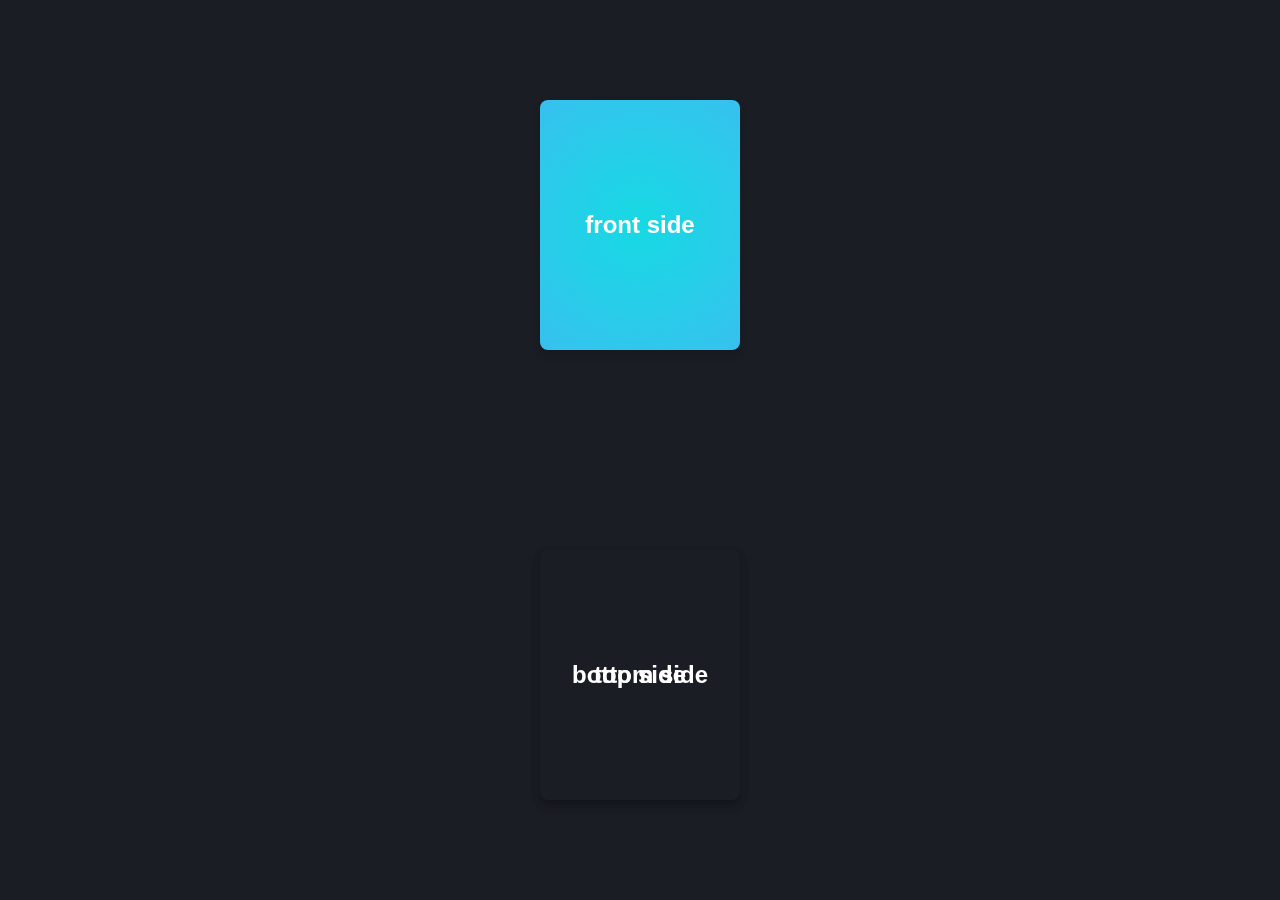
==== test.html @ 5813a65b "." ====
<!DOCTYPE html>
<html lang="en">
<head>
    <meta charset="UTF-8">
    <meta http-equiv="X-UA-Compatible" content="IE=edge">
    <meta name="viewport" content="width=device-width, initial-scale=1.0">
    <title>Document</title>
</head>
<body>
    <div class="card card_1">
        <div class="card_inner">
            <div class="card_body card_body_front">
                <h2 class="card_title">front side</h2>
            </div>
            <div class="card_body card_body_back">
                <h2 class="card_title">back side</h2>
            </div>
        </div>
    </div>
    <div class="card card_2">
        <div class="card_inner">
            <div class="card_body card_body_top">
                <h2 class="card_title">top side</h2>
            </div>
            <div class="card_body card_body_bottom">
                <h2 class="card_title">bottom side</h2>
            </div>
        </div>
    </div>
</body>
<style>
    * {
        margin: 0;
        padding: 0;
        box-sizing: border-box;
    }
    html, body {
        height: 100%;
    }
    body {
        font-family:Arial, Helvetica, sans-serif;
        background-color: #1a1d24;
        color: #fff;
        display: grid;
        place-items: center;
    }
    .card{
        width: 200px;
        height: 250px;
        perspective: 800px;
    }
    .card_inner {
        position: relative;
        height: 100%;
        transform-style: preserve-3d;
        transition: transform 0.5s;
    }
    .card:hover .card_inner {
        transform: rotateY(180deg);
    }
    .card_body {
        position: absolute;
        inset: 0;
        display: grid;
        place-items: center;
        backface-visibility: hidden;
        border-radius: 8px;
        box-shadow: 0 5px 10px rgba(0, 0, 0, 0.15);
    }
    .card_body_front {
        background-image: radial-gradient(
            circle 248px at center,
            #16d9e3 0%, #30c7ec 50%,
            #46aef7 100%
        );
    }
    .card_body_back {
        background-image: radial-gradient(
            #16d9e3 0%, #30c7ec 50%,
            #46aef7 100%
        );
        transform: rotateY(180deg);
    }
</style>
</html>
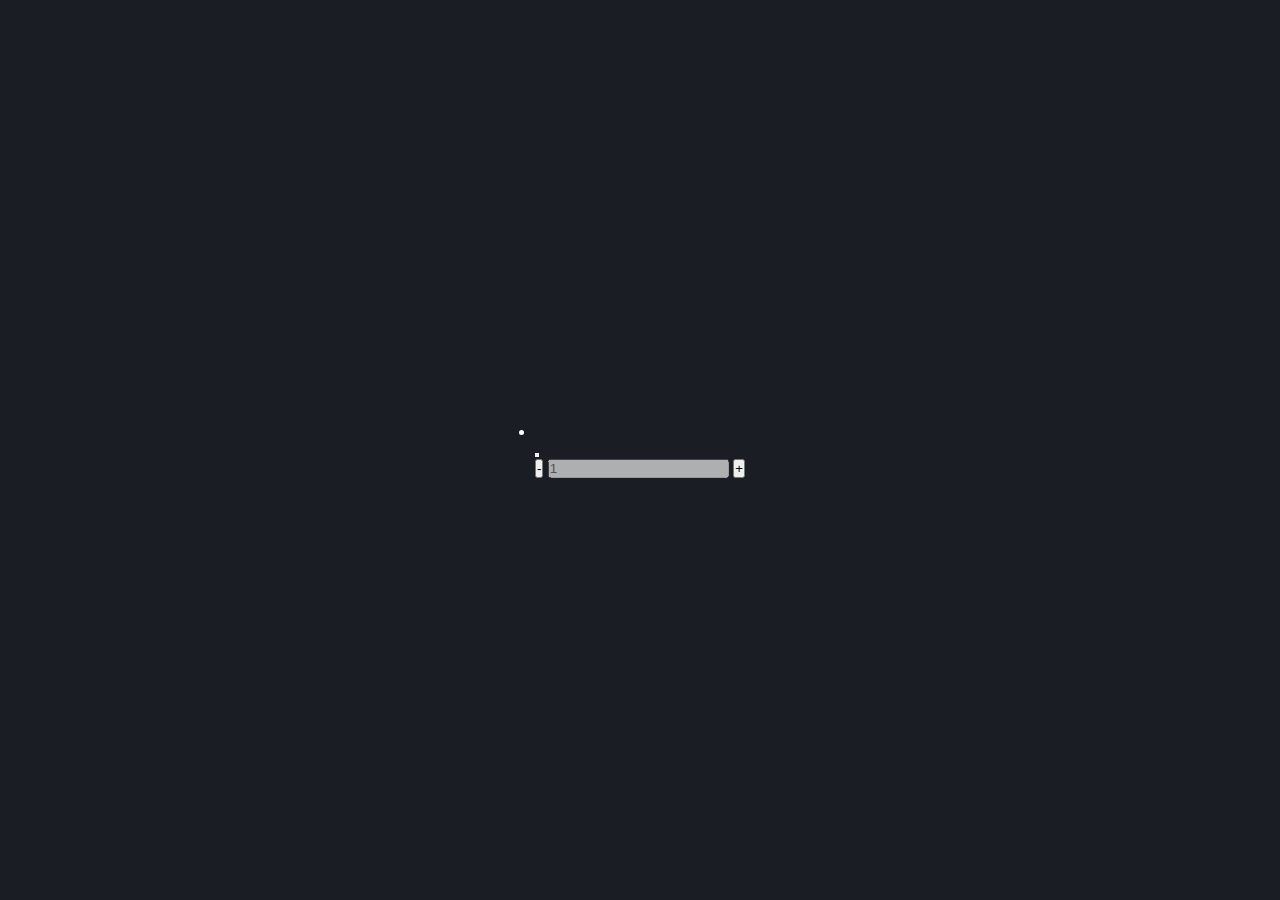
==== commit 994f5e50: "sap xong r" ====
--- a/test.html
+++ b/test.html
@@ -7,26 +7,21 @@
     <title>Document</title>
 </head>
 <body>
-    <div class="card card_1">
-        <div class="card_inner">
-            <div class="card_body card_body_front">
-                <h2 class="card_title">front side</h2>
+    <ul class="cart_list" id="cart_list">
+        <li class="cart_item">
+            <img class="cart_item_image">
+            <div class="item_detail">
+                <button onclick="remove"><ion-icon name="close"></ion-icon></button>
+                <div class="product_name"></div>
+                <div class="product_price"></div>
+                <div class="quantity_select">
+                    <button onclick="subtract">-</button>
+                    <input type="text" id="quantity_input" value="1" disabled>
+                    <button onclick="add">+</button>
+                </div>
             </div>
-            <div class="card_body card_body_back">
-                <h2 class="card_title">back side</h2>
-            </div>
-        </div>
-    </div>
-    <div class="card card_2">
-        <div class="card_inner">
-            <div class="card_body card_body_top">
-                <h2 class="card_title">top side</h2>
-            </div>
-            <div class="card_body card_body_bottom">
-                <h2 class="card_title">bottom side</h2>
-            </div>
-        </div>
-    </div>
+        </li>
+    </ul>
 </body>
 <style>
     * {
@@ -44,42 +39,5 @@
         display: grid;
         place-items: center;
     }
-    .card{
-        width: 200px;
-        height: 250px;
-        perspective: 800px;
-    }
-    .card_inner {
-        position: relative;
-        height: 100%;
-        transform-style: preserve-3d;
-        transition: transform 0.5s;
-    }
-    .card:hover .card_inner {
-        transform: rotateY(180deg);
-    }
-    .card_body {
-        position: absolute;
-        inset: 0;
-        display: grid;
-        place-items: center;
-        backface-visibility: hidden;
-        border-radius: 8px;
-        box-shadow: 0 5px 10px rgba(0, 0, 0, 0.15);
-    }
-    .card_body_front {
-        background-image: radial-gradient(
-            circle 248px at center,
-            #16d9e3 0%, #30c7ec 50%,
-            #46aef7 100%
-        );
-    }
-    .card_body_back {
-        background-image: radial-gradient(
-            #16d9e3 0%, #30c7ec 50%,
-            #46aef7 100%
-        );
-        transform: rotateY(180deg);
-    }
 </style>
 </html>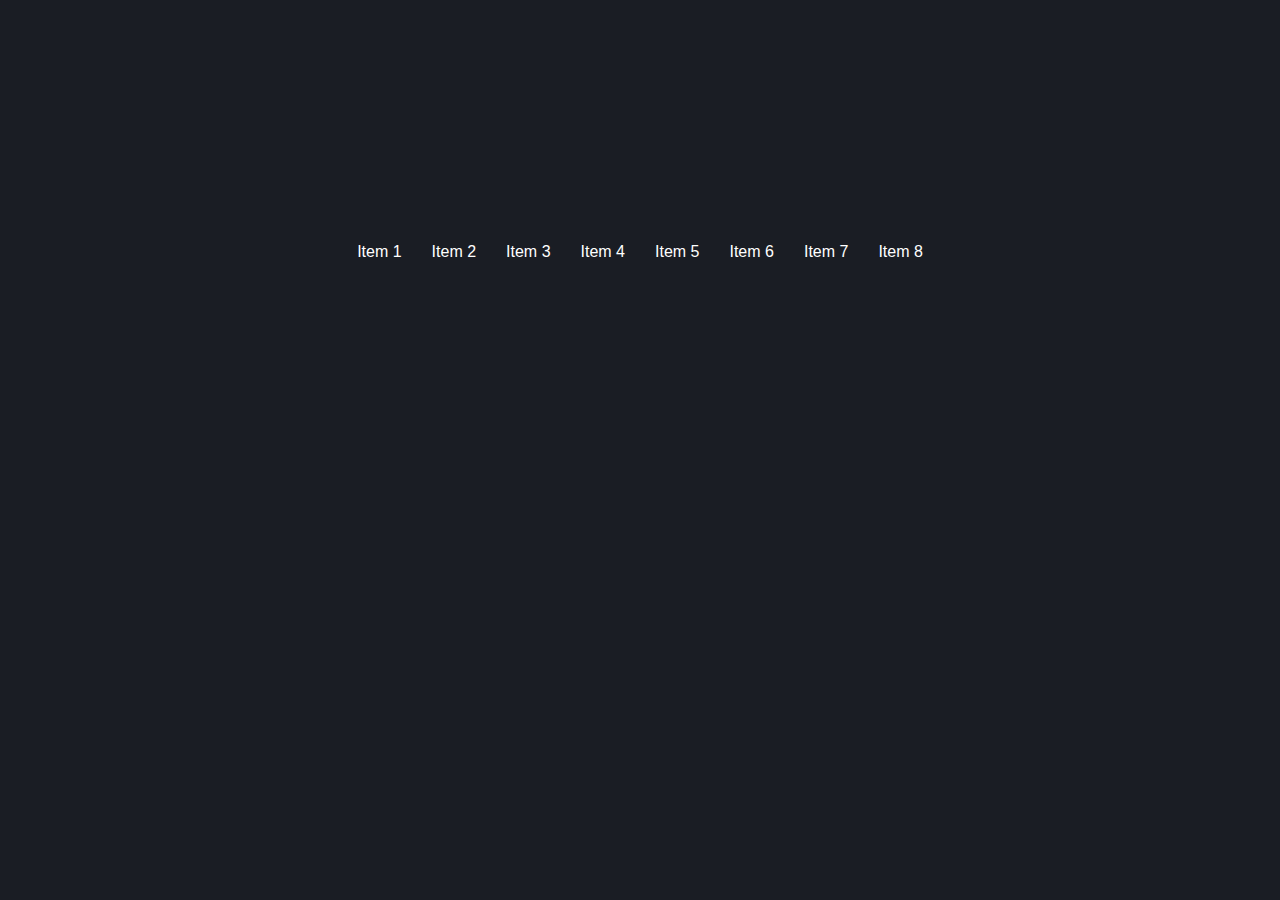
==== commit 171b8fe9: "doneee" ====
--- a/test.html
+++ b/test.html
@@ -5,24 +5,23 @@
     <meta http-equiv="X-UA-Compatible" content="IE=edge">
     <meta name="viewport" content="width=device-width, initial-scale=1.0">
     <title>Document</title>
+    <link rel="stylesheet" href="https://cdn.jsdelivr.net/npm/bootstrap@5.3.0-alpha3/dist/css/bootstrap.min.css">
+    <script src="https://cdn.jsdelivr.net/npm/bootstrap@5.3.0-alpha3/dist/js/bootstrap.bundle.min.js"></script>
 </head>
 <body>
-    <ul class="cart_list" id="cart_list">
-        <li class="cart_item">
-            <img class="cart_item_image">
-            <div class="item_detail">
-                <button onclick="remove"><ion-icon name="close"></ion-icon></button>
-                <div class="product_name"></div>
-                <div class="product_price"></div>
-                <div class="quantity_select">
-                    <button onclick="subtract">-</button>
-                    <input type="text" id="quantity_input" value="1" disabled>
-                    <button onclick="add">+</button>
-                </div>
-            </div>
-        </li>
-    </ul>
+    <div class="d-grid">
+        <div class="grid-item item-1 grid-row-1 / grid-row-3 grid-column-1 / grid-column-3">Item 1</div>
+        <div class="grid-item item-2 grid-row-1 / grid-row-2 grid-column-3">Item 2</div>
+        <div class="grid-item item-3 grid-row-1 / grid-row-2 grid-column-4">Item 3</div>
+        <div class="grid-item item-4 grid-row-2 / grid-row-3 grid-column-3">Item 4</div>
+        <div class="grid-item item-5 grid-row-2 / grid-row-3 grid-column-4">Item 5</div>
+        <div class="grid-item item-6 grid-row-3 / grid-row-4 grid-column-1 / grid-column-2">Item 6</div>
+        <div class="grid-item item-7 grid-row-3 / grid-row-4 grid-column-2 / grid-column-3">Item 7</div>
+        <div class="grid-item item-8 grid-row-3 / grid-row-4 grid-column-4">Item 8</div>
+      </div>
 </body>
+<script src="https://cdn.jsdelivr.net/npm/bootstrap@5.3.0-alpha3/dist/js/bootstrap.bundle.min.js"></script>
+
 <style>
     * {
         margin: 0;
@@ -39,5 +38,41 @@
         display: grid;
         place-items: center;
     }
+    .d-grid {
+            height: auto;
+            grid-template-columns: repeat(8, 1fr);
+            grid-template-rows: repeat(10, 1fr);
+            grid-column-gap: 30px;
+            grid-row-gap: 20px;}
+            .card_1 { 
+                grid-area: 1 / 1 / 5 / 3; 
+            }
+            .card_2 { 
+                grid-area: 1 / 3 / 5 / 5; 
+            }
+            .card_3 { 
+                grid-area: 5 / 1 / 9 / 3; 
+            }
+            .card_4 { 
+                grid-area: 5 / 3 / 9 / 5; 
+            }
+            .card_5 { 
+                grid-area: 3 / 5 / 7 / 7; 
+            }
+            .card_6 { 
+                grid-area: 3 / 7 / 7 / 9; 
+            }
+            .card_7 { 
+                grid-area: 7 / 5 / 11 / 7;
+            }
+            .card_8 { 
+                grid-area: 7 / 7 / 11 / 9;
+            }
+            .banner_1 { 
+                grid-area: 9 / 1 / 11 / 5;
+            }
+            .banner_2 { 
+                grid-area: 1 / 5 / 3 / 9; 
+            }
 </style>
 </html>